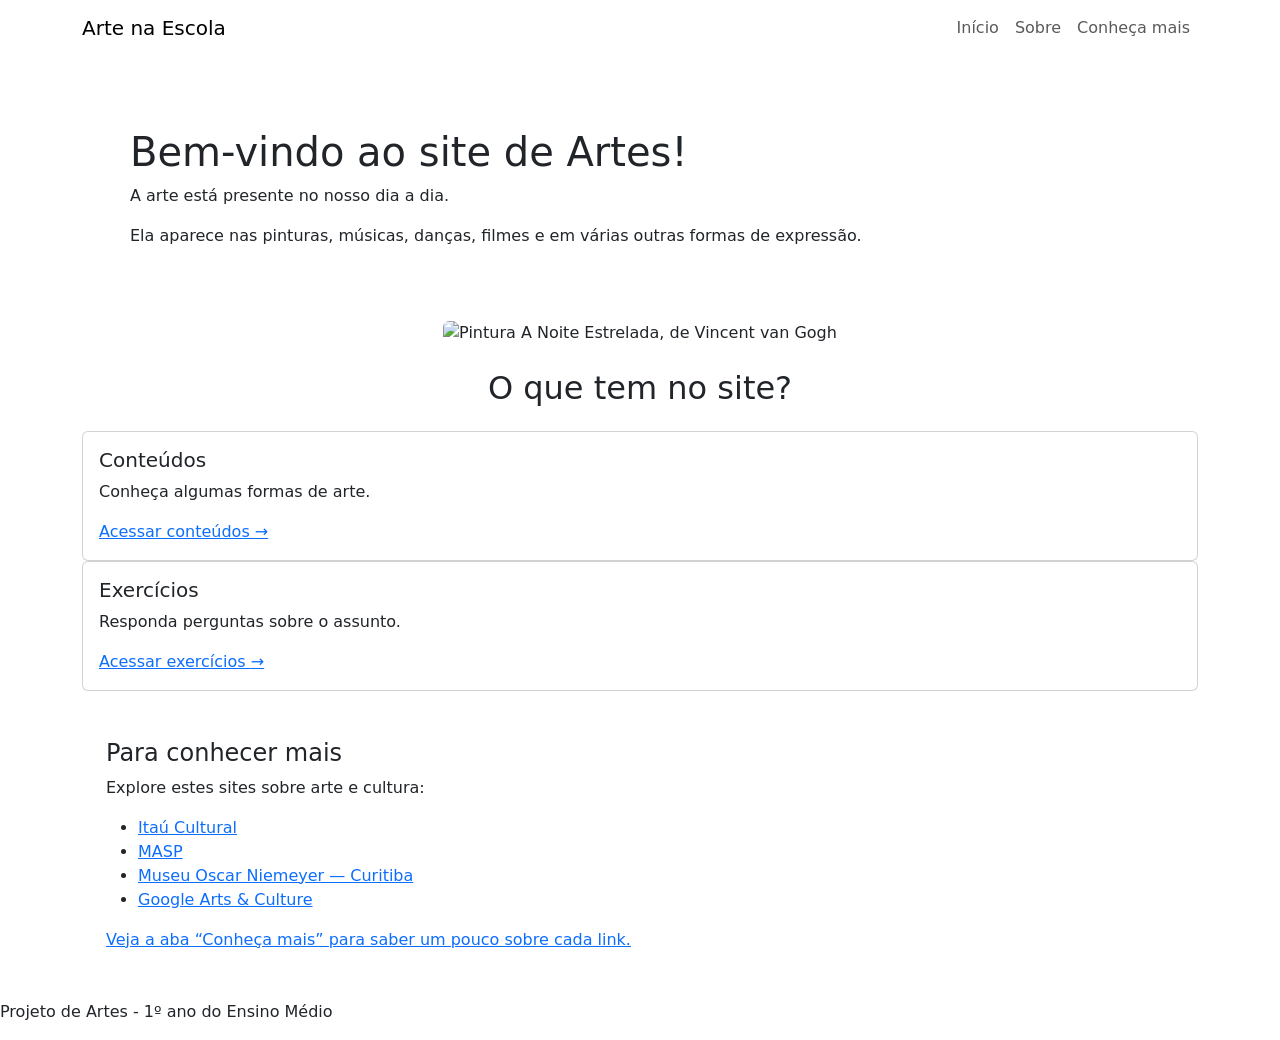
==== index.html @ d9e35015 "Add files via upload" ====
<!doctype html>
<html lang="pt-BR">
<head>
  <meta charset="utf-8">
  <meta name="viewport" content="width=device-width, initial-scale=1">
  <title>Início | Arte na Escola</title>
  <link href="https://cdn.jsdelivr.net/npm/bootstrap@5.3.3/dist/css/bootstrap.min.css" rel="stylesheet">
  <link href="css/estilo.css" rel="stylesheet">
</head>
<body>
  <nav class="navbar navbar-expand-lg">
    <div class="container">
      <a class="navbar-brand" href="index.html">Arte na Escola</a>
      <button class="navbar-toggler" type="button" data-bs-toggle="collapse" data-bs-target="#menu" aria-controls="menu" aria-expanded="false" aria-label="Abrir menu">
        <span class="navbar-toggler-icon"></span>
      </button>
      <div class="collapse navbar-collapse" id="menu">
        <ul class="navbar-nav ms-auto">
          <li class="nav-item"><a class="nav-link" href="index.html" aria-current="page">Início</a></li>
          <li class="nav-item"><a class="nav-link" href="sobre.html">Sobre</a></li>
          <li class="nav-item"><a class="nav-link" href="conheca-mais.html">Conheça mais</a></li>
        </ul>
      </div>
    </div>
  </nav>

  <main class="container my-4">
    <section class="p-4 p-md-5 rounded destaque">
      <h1>Bem-vindo ao site de Artes!</h1>
      <p>A arte está presente no nosso dia a dia.</p>
      <p class="mb-0">Ela aparece nas pinturas, músicas, danças, filmes e em várias outras formas de expressão.</p>
    </section>

    <div class="text-center my-4">
      <img src="https://thumb.wikimedia.org/wikipedia/commons/thumb/d/de/Vincent_van_Gogh_Starry_Night.jpg/960px-Vincent_van_Gogh_Starry_Night.jpg"
           class="img-fluid rounded imagem-noite"
           alt="Pintura A Noite Estrelada, de Vincent van Gogh">
    </div>

    <section aria-labelledby="conteudo-site">
      <h2 class="text-center mt-4" id="conteudo-site">O que tem no site?</h2>
      <div class="cards-centralizados my-4">
        <article class="card card-atalho">
          <div class="card-body">
            <h3 class="h5">Conteúdos</h3>
            <p>Conheça algumas formas de arte.</p>
            <a class="link-atalho" href="conteudos.html">Acessar conteúdos <span aria-hidden="true">→</span></a>
          </div>
        </article>
        <article class="card card-atalho">
          <div class="card-body">
            <h3 class="h5">Exercícios</h3>
            <p>Responda perguntas sobre o assunto.</p>
            <a class="link-atalho" href="exercicios.html">Acessar exercícios <span aria-hidden="true">→</span></a>
          </div>
        </article>
      </div>
    </section>

    <section class="mt-4 p-4 rounded bloco-recursos" aria-labelledby="recursos-titulo">
      <h2 class="h4" id="recursos-titulo">Para conhecer mais</h2>
      <p>Explore estes sites sobre arte e cultura:</p>
      <ul class="lista-recursos mb-3">
        <li><a href="https://www.itaucultural.org.br/" target="_blank" rel="noopener noreferrer">Itaú Cultural</a></li>
        <li><a href="https://www.masp.org.br/" target="_blank" rel="noopener noreferrer">MASP</a></li>
        <li><a href="https://www.museuoscarniemeyer.org.br/" target="_blank" rel="noopener noreferrer">Museu Oscar Niemeyer — Curitiba</a></li>
        <li><a href="https://artsandculture.google.com/" target="_blank" rel="noopener noreferrer">Google Arts &amp; Culture</a></li>
      </ul>
      <a class="link-mais" href="conheca-mais.html">Veja a aba “Conheça mais” para saber um pouco sobre cada link.</a>
    </section>
  </main>

  <footer><p>Projeto de Artes - 1º ano do Ensino Médio</p></footer>
  <script src="https://cdn.jsdelivr.net/npm/bootstrap@5.3.3/dist/js/bootstrap.bundle.min.js"></script>
</body>
</html>
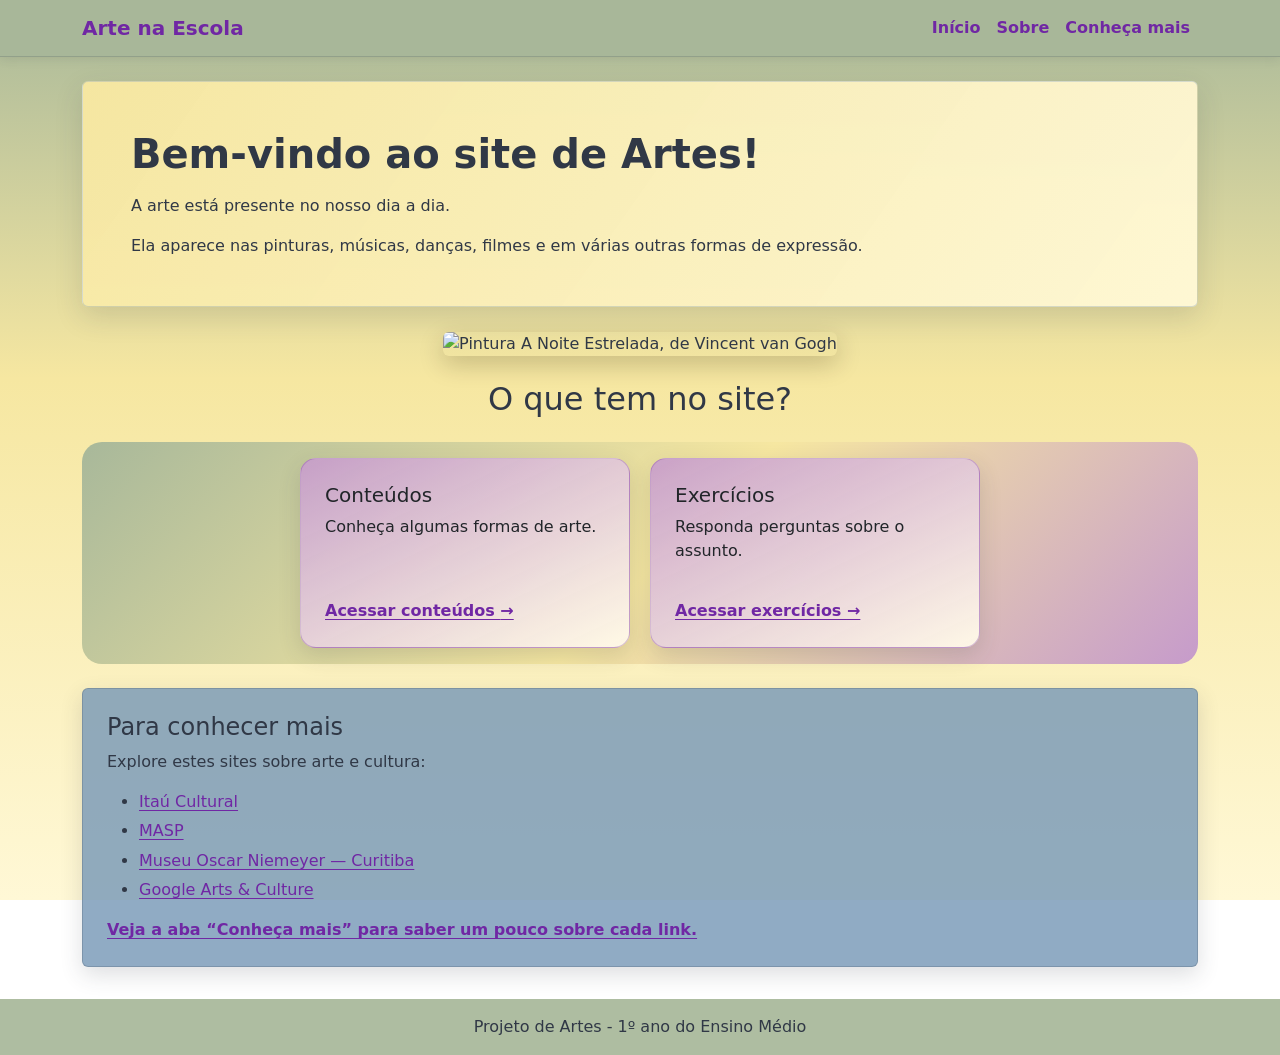
==== commit ddb44a8d: "Update stylesheet link in index.html" ====
--- a/index.html
+++ b/index.html
@@ -5,7 +5,7 @@
   <meta name="viewport" content="width=device-width, initial-scale=1">
   <title>Início | Arte na Escola</title>
   <link href="https://cdn.jsdelivr.net/npm/bootstrap@5.3.3/dist/css/bootstrap.min.css" rel="stylesheet">
-  <link href="css/estilo.css" rel="stylesheet">
+  <link href="estilo.css" rel="stylesheet">
 </head>
 <body>
   <nav class="navbar navbar-expand-lg">
--- a/estilo.css
+++ b/estilo.css
@@ -0,0 +1,254 @@
+/* Estilos do site Arte na Escola */
+:root {
+  --roxo-link: #7027a4;
+  --roxo-hover: #4f1978;
+  --amarelo-manteiga: #F6E7A1;
+  --verde-salvia: #A8B89A;
+  --lilas: #C69BCB;
+  --azul-acinzentado: #7899B8;
+  --texto: #303846;
+}
+
+body {
+  min-height: 100vh;
+  margin: 0;
+  color: var(--texto);
+  font-family: system-ui, -apple-system, "Segoe UI", sans-serif;
+  background: linear-gradient(180deg, var(--verde-salvia) 0%, var(--amarelo-manteiga) 42%, #fff8d6 100%);
+  background-attachment: fixed;
+}
+
+a {
+  color: #7027a4 !important;
+  text-decoration-thickness: 1px;
+  text-underline-offset: 0.18em;
+}
+
+a:hover,
+a:focus-visible {
+  color: #4f1978 !important;
+}
+
+.navbar {
+  background: rgba(168, 184, 154, 0.96);
+  border-bottom: 1px solid rgba(48, 56, 70, 0.18);
+  box-shadow: 0 2px 10px rgba(48, 56, 70, 0.12);
+}
+
+.navbar-brand,
+.navbar .nav-link {
+  color: #7027a4 !important;
+  font-weight: 600;
+}
+
+.navbar-brand:hover,
+.navbar .nav-link:hover,
+.navbar .nav-link:focus-visible {
+  color: #4f1978 !important;
+}
+
+.navbar-toggler {
+  border-color: rgba(112, 39, 164, 0.4);
+}
+
+.destaque {
+  background: linear-gradient(125deg, rgba(246, 231, 161, 0.98), rgba(255, 248, 214, 0.96));
+  border: 1px solid rgba(120, 153, 184, 0.3);
+  box-shadow: 0 10px 28px rgba(48, 56, 70, 0.15);
+}
+
+.destaque h1 {
+  margin-bottom: 1rem;
+  font-weight: 750;
+}
+
+.imagem-noite {
+  max-height: 430px;
+  object-fit: cover;
+  box-shadow: 0 8px 24px rgba(45, 32, 0, 0.22);
+}
+
+.cards-centralizados {
+  display: grid;
+  grid-template-columns: repeat(auto-fit, minmax(min(100%, 270px), 330px));
+  justify-content: center;
+  align-items: stretch;
+  gap: 1.25rem;
+  padding: 1rem;
+  border-radius: 1.25rem;
+  background: linear-gradient(135deg, var(--verde-salvia) 0%, var(--amarelo-manteiga) 52%, var(--lilas) 100%);
+}
+
+.card-atalho {
+  min-height: 190px;
+  border: 1px solid rgba(112, 39, 164, 0.28);
+  border-radius: 1rem;
+  background: linear-gradient(155deg, rgba(198, 155, 203, 0.9) 0%, rgba(255, 250, 232, 0.96) 100%);
+  box-shadow: 0 8px 22px rgba(48, 56, 70, 0.16);
+  transition: transform 160ms ease, box-shadow 160ms ease;
+}
+
+.card-atalho:hover {
+  transform: translateY(-3px);
+  box-shadow: 0 12px 26px rgba(70, 49, 0, 0.18);
+}
+
+.card-atalho .card-body {
+  display: flex;
+  flex-direction: column;
+  align-items: flex-start;
+  padding: 1.5rem;
+}
+
+.card-atalho p {
+  flex: 1;
+}
+
+.link-atalho,
+.link-mais {
+  color: #7027a4 !important;
+  font-weight: 700;
+}
+
+.bloco-recursos,
+.pagina-conheca {
+  background: rgba(120, 153, 184, 0.82);
+  border: 1px solid rgba(48, 56, 70, 0.2);
+  box-shadow: 0 8px 22px rgba(48, 56, 70, 0.16);
+}
+
+.lista-recursos li {
+  margin-bottom: 0.35rem;
+}
+
+.recursos-centralizados {
+  display: grid;
+  grid-template-columns: repeat(auto-fit, minmax(min(100%, 230px), 300px));
+  justify-content: center;
+  gap: 1rem;
+  margin-top: 1.5rem;
+}
+
+.conteudo-grid {
+  display: grid;
+  grid-template-columns: repeat(auto-fit, minmax(min(100%, 240px), 1fr));
+  gap: 1.25rem;
+  margin-top: 1.5rem;
+}
+
+.conteudo-card {
+  overflow: hidden;
+  border: 1px solid rgba(112, 39, 164, 0.25);
+  border-radius: 1rem;
+  background: linear-gradient(155deg, rgba(198, 155, 203, 0.92) 0%, rgba(246, 231, 161, 0.94) 100%);
+  box-shadow: 0 8px 22px rgba(48, 56, 70, 0.16);
+}
+
+.conteudo-card img {
+  display: block;
+  width: 100%;
+  height: 190px;
+  object-fit: cover;
+}
+
+.conteudo-card .card-body {
+  padding: 1.25rem;
+}
+
+.quiz-form {
+  margin-top: 1.5rem;
+}
+
+.quiz-question {
+  margin-bottom: 1.25rem;
+  padding: 1.25rem;
+  border: 1px solid rgba(112, 39, 164, 0.24);
+  border-radius: 1rem;
+  background: linear-gradient(155deg, rgba(198, 155, 203, 0.82), rgba(246, 231, 161, 0.88));
+}
+
+.quiz-question legend {
+  float: none;
+  width: auto;
+  margin-bottom: 0.9rem;
+  font-size: 1.05rem;
+  font-weight: 700;
+}
+
+.quiz-question label {
+  display: block;
+  margin: 0.55rem 0;
+  padding: 0.55rem 0.7rem;
+  border-radius: 0.5rem;
+  background: rgba(255, 255, 255, 0.5);
+  cursor: pointer;
+}
+
+.quiz-question label:hover {
+  background: rgba(255, 255, 255, 0.82);
+}
+
+.quiz-question input {
+  margin-right: 0.5rem;
+  accent-color: var(--roxo-link);
+}
+
+.btn-quiz {
+  color: #ffffff !important;
+  background: var(--azul-acinzentado);
+  border-color: var(--azul-acinzentado);
+  font-weight: 700;
+}
+
+.btn-quiz:hover,
+.btn-quiz:focus-visible {
+  color: #ffffff !important;
+  background: #5d7f9f;
+  border-color: #5d7f9f;
+}
+
+.resultado-quiz {
+  padding: 0.8rem 1rem;
+  border-radius: 0.6rem;
+  font-weight: 700;
+}
+
+.resultado-sucesso {
+  background: var(--verde-salvia);
+}
+
+.resultado-alerta {
+  background: var(--amarelo-manteiga);
+}
+
+.recurso-card {
+  padding: 1.25rem;
+  border: 1px solid rgba(112, 39, 164, 0.18);
+  border-radius: 0.85rem;
+  background: rgba(246, 231, 161, 0.92);
+}
+
+.recurso-card h2 {
+  font-size: 1.15rem;
+}
+
+footer {
+  margin-top: 2rem;
+  padding: 1rem;
+  text-align: center;
+  color: #303846;
+  background: rgba(168, 184, 154, 0.92);
+}
+
+footer p {
+  margin: 0;
+}
+
+@media (prefers-reduced-motion: reduce) {
+  *,
+  *::before,
+  *::after {
+    scroll-behavior: auto !important;
+    transition-duration: 0.01ms !important;
+  }
+}
